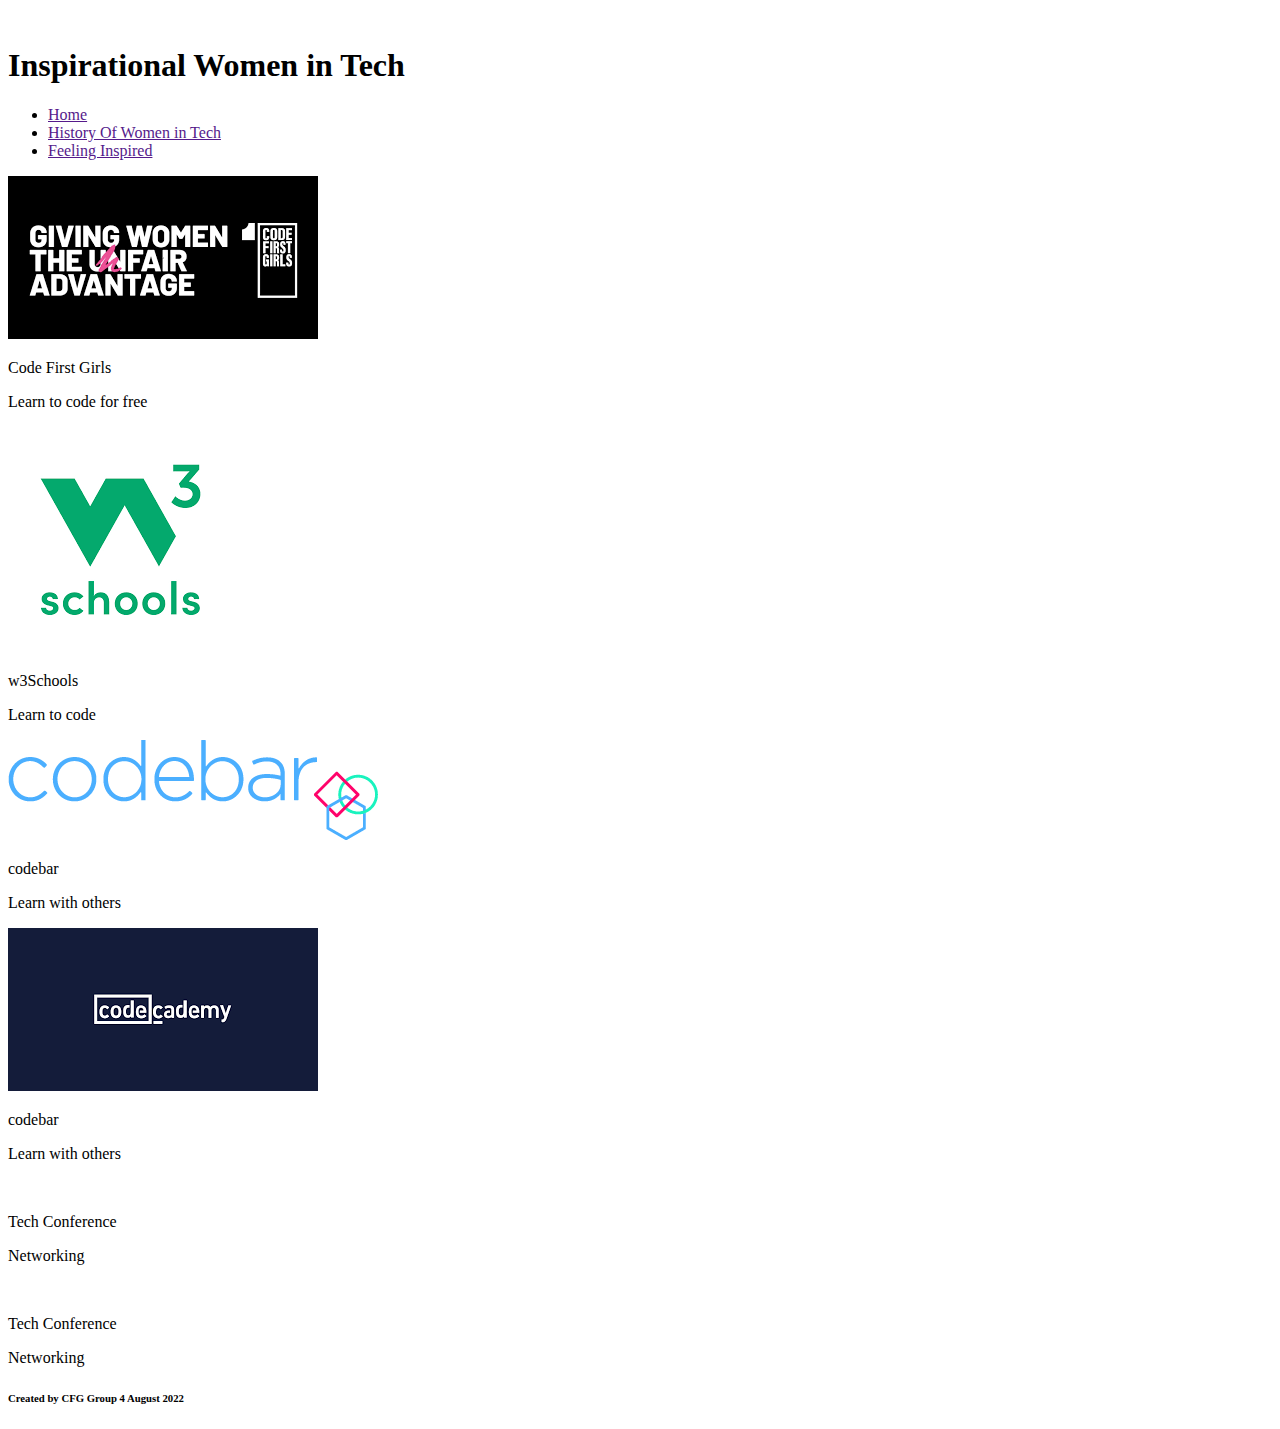
==== getinspired.html @ d0c5c167 "initial commit" ====
<!DOCTYPE html>
<html lang="en">
<head>
    <meta charset="UTF-8">
    <meta http-equiv="X-UA-Compatible" content="IE=edge">
    <meta name="viewport" content="width=device-width, initial-scale=1.0">
    <title>Get Inspired | Women in Tech</title>
</head>
<body>
    <header>
        <img src="" alt="">
        <h1>Inspirational Women in Tech</h1>
    </header>
    <nav>
        <ul>
            <li><a href="">Home</a></li>
            <li><a href="">History Of Women in Tech</a></li>
            <li><a href="">Feeling Inspired</a></li>
        </ul>
    </nav>
    <main>
        <div>
            <a target="_blank" href="https://codefirstgirls.com/">
            <img src="resources/cfgpic.png" alt="CFG Picture">
            </a>
        </div>
            <div>
                <p>Code First Girls</p>
                <p>Learn to code for free</p>
            </div>
        </div>

        <div>
            <a href="https://www.w3schools.com/">
            <img src="resources/w3schoolspic.png" alt="w3schools">
            </a>
        </div>
            <div>
                <p>w3Schools</p>
                <p>Learn to code</p>
            </div>
        </div>

        <div>
            <a href="https://codebar.io/">
            <img src="resources/codebarpic.png" alt="CodeBar">
            </a>
        </div>
            <div>
                <p>codebar</p>
                <p>Learn with others</p>
            </div>
        </div>

        <div>
            <a href="https://www.codecademy.com/learn">
            <img src="resources/codecademypic.png" alt="Codecademy">
            </a>
        </div>
            <div>
                <p>codebar</p>
                <p>Learn with others</p>
            </div>
        </div>

        <div>
            <a href="">
            <img src="" alt="">
            </a>
        </div>
            <div>
                <p>Tech Conference</p>
                <p>Networking</p>
            </div>
        </div>

        <div>
            <a href="">
            <img src="" alt="">
            </a>
        </div>
            <div>
                <p>Tech Conference</p>
                <p>Networking</p>
            </div>
        </div>
    </main>

        <footer>
            <h6>Created by CFG Group 4 August 2022</h6> 
        </footer>
    
</body>
</html>
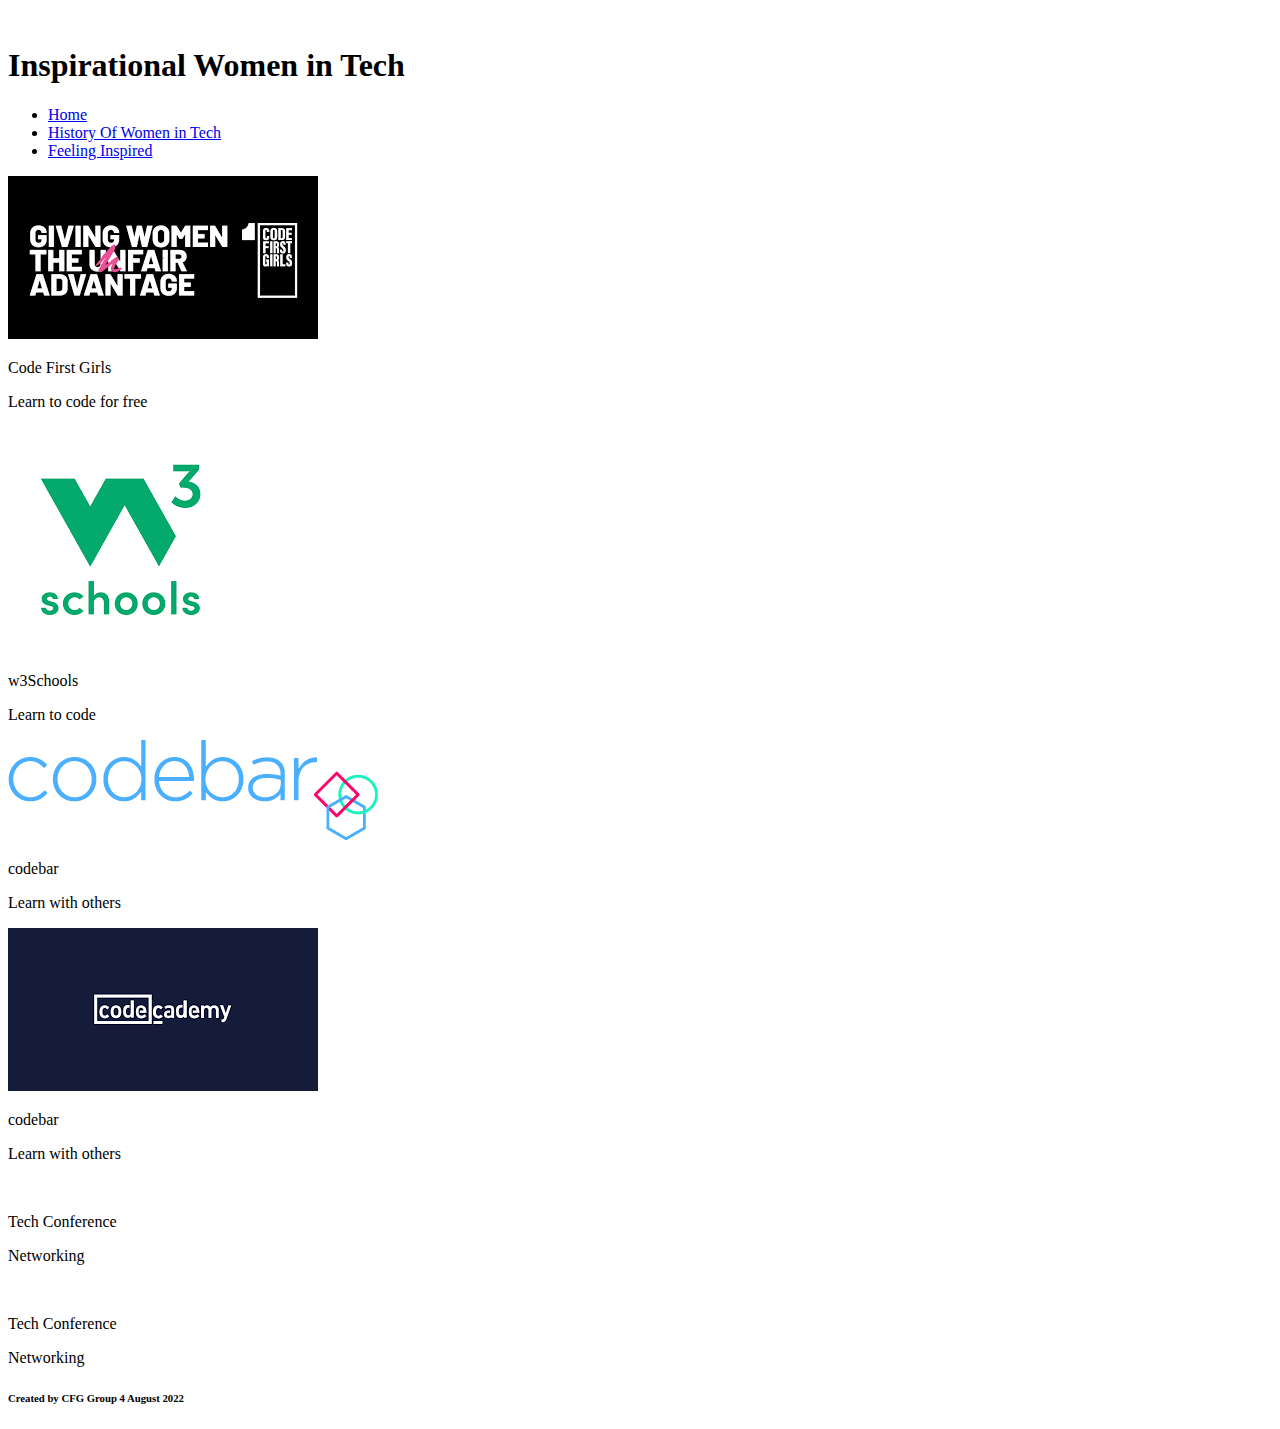
==== commit 9f669289: "linking Stylesheets and Nav bar" ====
--- a/getinspired.html
+++ b/getinspired.html
@@ -4,6 +4,7 @@
     <meta charset="UTF-8">
     <meta http-equiv="X-UA-Compatible" content="IE=edge">
     <meta name="viewport" content="width=device-width, initial-scale=1.0">
+    <link href="resources/getinspired.css" type="text/css" rel="stylesheet">
     <title>Get Inspired | Women in Tech</title>
 </head>
 <body>
@@ -13,9 +14,9 @@
     </header>
     <nav>
         <ul>
-            <li><a href="">Home</a></li>
-            <li><a href="">History Of Women in Tech</a></li>
-            <li><a href="">Feeling Inspired</a></li>
+            <li><a href="./main.html">Home</a></li>
+            <li><a href="./history.html">History Of Women in Tech</a></li>
+            <li><a href="./getinspired.html">Feeling Inspired</a></li>
         </ul>
     </nav>
     <main>
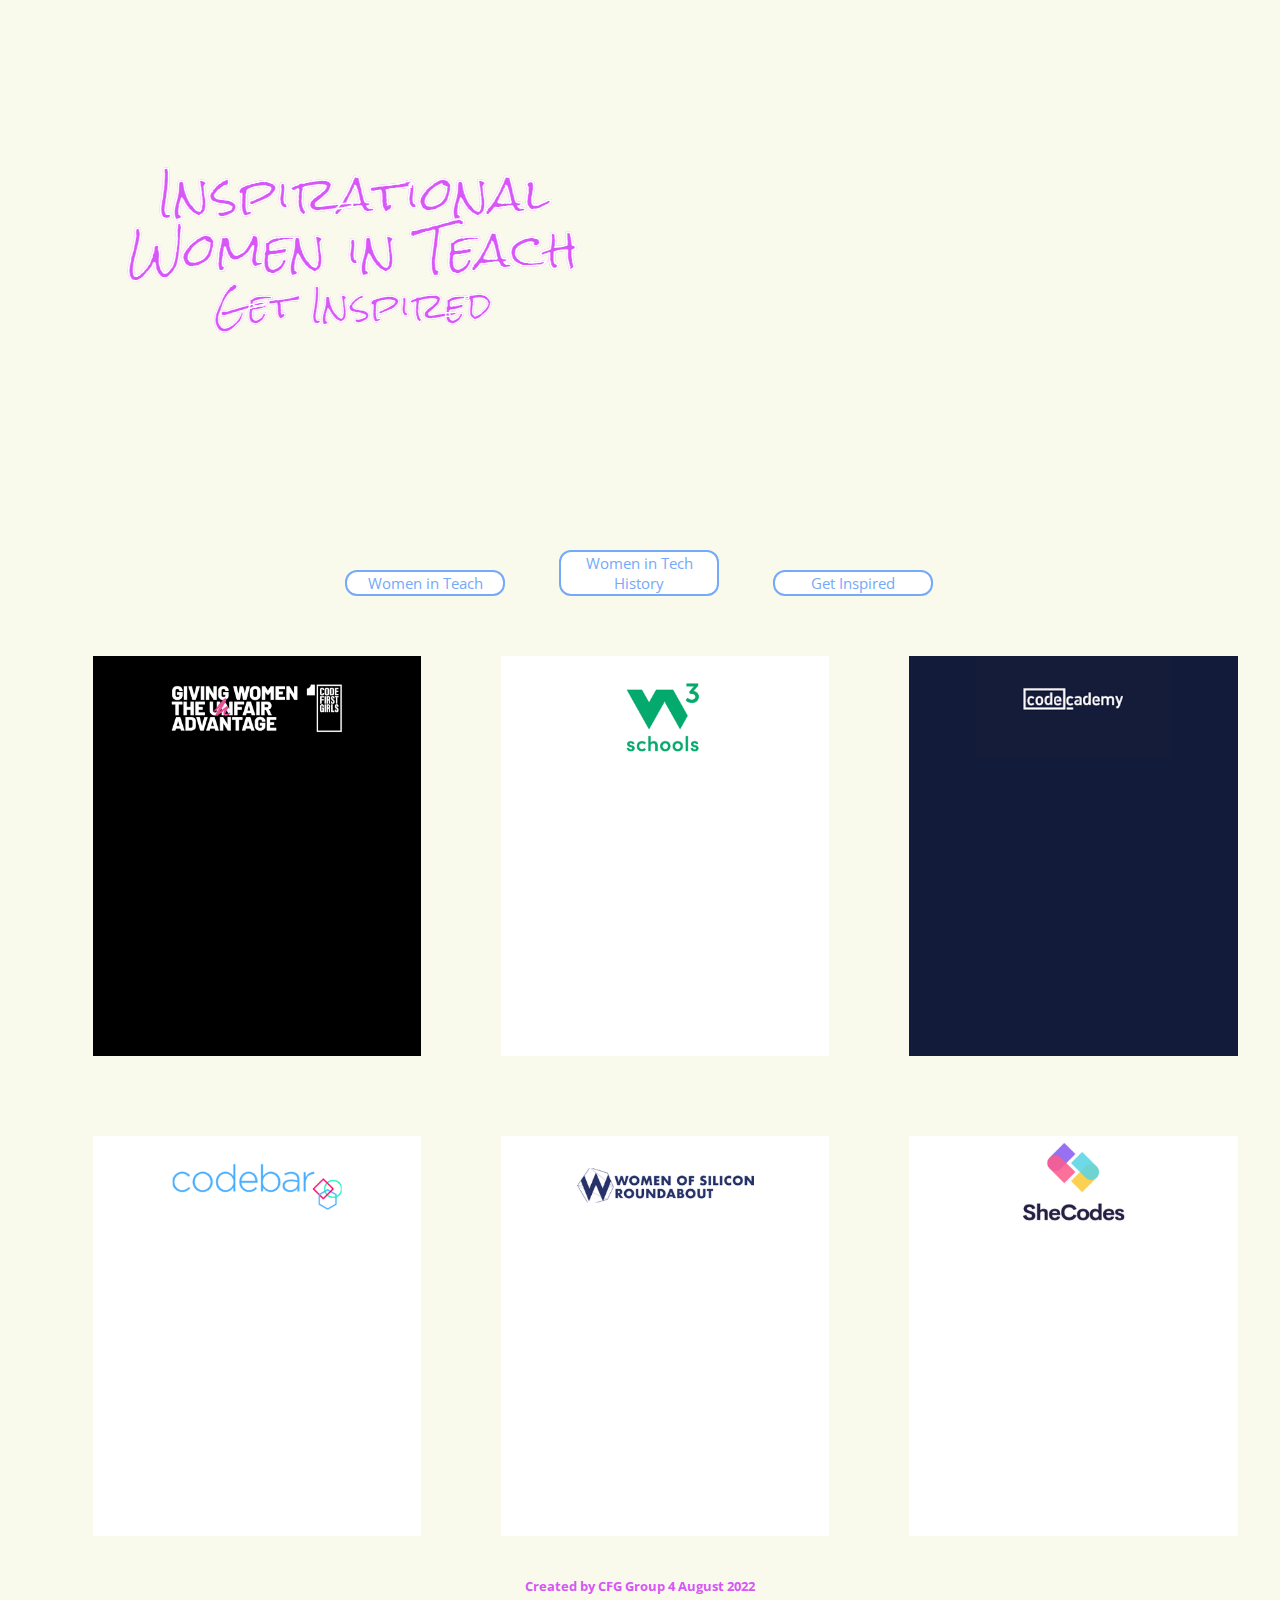
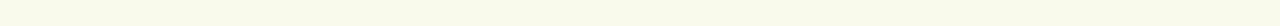
==== commit 80e5c981: "Updated CSS to make header responsive and centre position grid and nav bar" ====
--- a/getinspired.html
+++ b/getinspired.html
@@ -5,86 +5,67 @@
     <meta http-equiv="X-UA-Compatible" content="IE=edge">
     <meta name="viewport" content="width=device-width, initial-scale=1.0">
     <link href="resources/getinspired.css" type="text/css" rel="stylesheet">
+    <link rel="preconnect" href="https://fonts.googleapis.com">
+    <link rel="preconnect" href="https://fonts.gstatic.com" crossorigin>
+    <link href="https://fonts.googleapis.com/css2?family=Open+Sans:ital,wght@0,300;0,400;0,500;0,600;0,700;0,800;1,300;1,400;1,500;1,600;1,700;1,800&family=Rock+Salt&display=swap" rel="stylesheet">
+    <meta name="viewport" content="width=device-width, initial-scale=1.0">
     <title>Get Inspired | Women in Tech</title>
 </head>
 <body>
     <header>
-        <img src="" alt="">
-        <h1>Inspirational Women in Tech</h1>
+        <div class="header-photo">
+            <div class="logo1">    
+                <h1>Inspirational</h1>
+                <h1>Women in Teach</h1>
+                <h2>Get Inspired</h2>
+            </div>
+        </div>
+        
     </header>
     <nav>
-        <ul>
-            <li><a href="./main.html">Home</a></li>
-            <li><a href="./history.html">History Of Women in Tech</a></li>
-            <li><a href="./getinspired.html">Feeling Inspired</a></li>
-        </ul>
+        <div>
+            <button class="stacked-button" onClick="document.location='./main.html'" >Women in Teach</button>
+            <button class="stacked-button" onClick="document.location='./history.html'" >Women in Tech History</button>
+            <button class="stacked-button" onClick="document.location='./getinspired.html'" >Get Inspired</button>
+        </div>
     </nav>
+
     <main>
-        <div>
+        <div class="grid">
+
+        <div class="grid-item grid-background-black">
             <a target="_blank" href="https://codefirstgirls.com/">
-            <img src="resources/cfgpic.png" alt="CFG Picture">
+            <img class="centered-image" src="resources/images/cfglogo.png" alt="CFG Picture">
             </a>
         </div>
-            <div>
-                <p>Code First Girls</p>
-                <p>Learn to code for free</p>
-            </div>
+        <div class="grid-item grid-background-white">
+            <a href="https://www.w3schools.com/">
+            <img class="centered-image" src="resources/images/w3schoolslogo1.png" alt="w3schools">
+            </a>
+        </div>
+        <div class="grid-item grid-background-navy">
+            <a href="https://www.codecademy.com/learn">
+            <img class="centered-image" src="resources/images/codecademylogo1.png" alt="Codecademy">
+            </a>
+        </div>
+        <div class="grid-item grid-background-white codebar">
+            <a href="https://codebar.io/">
+            <img class="centered-image" src="resources/images/codebarlogo1.png" alt="CodeBar">
+            </a>
+        </div>
+        <div class="grid-item grid-background-white roundabout">
+            <a href="https://www.women-in-technology.com/">
+            <img class="centered-image" src="resources/images/wosrlogo.png" alt="Women of Silicon Roundabout">
+            </a>
+        </div>
+        <div class="grid-item grid-background-white">
+            <a href="https://www.shecodes.io/">
+            <img class="centered-image" src="resources/images/shecodeslogo1.png" alt="shecodes">
+            </a>
         </div>
 
-        <div>
-            <a href="https://www.w3schools.com/">
-            <img src="resources/w3schoolspic.png" alt="w3schools">
-            </a>
-        </div>
-            <div>
-                <p>w3Schools</p>
-                <p>Learn to code</p>
-            </div>
         </div>
 
-        <div>
-            <a href="https://codebar.io/">
-            <img src="resources/codebarpic.png" alt="CodeBar">
-            </a>
-        </div>
-            <div>
-                <p>codebar</p>
-                <p>Learn with others</p>
-            </div>
-        </div>
-
-        <div>
-            <a href="https://www.codecademy.com/learn">
-            <img src="resources/codecademypic.png" alt="Codecademy">
-            </a>
-        </div>
-            <div>
-                <p>codebar</p>
-                <p>Learn with others</p>
-            </div>
-        </div>
-
-        <div>
-            <a href="">
-            <img src="" alt="">
-            </a>
-        </div>
-            <div>
-                <p>Tech Conference</p>
-                <p>Networking</p>
-            </div>
-        </div>
-
-        <div>
-            <a href="">
-            <img src="" alt="">
-            </a>
-        </div>
-            <div>
-                <p>Tech Conference</p>
-                <p>Networking</p>
-            </div>
-        </div>
     </main>
 
         <footer>
--- a/resources/getinspired.css
+++ b/resources/getinspired.css
@@ -0,0 +1,124 @@
+
+
+/* Background page color*/
+
+body {
+     background-color: #f9faec;
+     margin: 0;
+}
+
+/* Header */
+.header-photo {
+    background-image: url("./images/get-inspired-image-lg.png");
+    height: 500px;
+    background-position: center;
+    background-repeat: no-repeat;
+    background-size: cover;
+    position: relative;
+}
+
+.logo1 {
+    text-align: center;
+    position: absolute;
+    top: 30%;
+    left: 10%;
+    color: #D757F6;
+
+    font-family: 'Rock Salt', cursive;
+    -webkit-text-stroke: 0.2px white;
+    line-height: 100%;
+    font-size: x-large;
+}
+
+@media only screen and (max-width: 1000px) {
+    .logo1 {
+        left: 20%;
+    }
+}
+
+/* Nav bar Buttons
+*/
+
+nav {
+    width: 50%;
+    margin-left: auto;
+    margin-right: auto;
+}
+
+@media only screen and (max-width: 600px) {
+    button {
+      float: left
+    }
+  }
+
+
+button {
+    background-color: white;
+    color: #75A9F9;
+    width: 25%;
+    border: 2px solid #75A9F9;
+    font-family: 'Open Sans', sans-serif;
+    border-radius: 12px;
+    font-size: 15px;
+    margin-right: 25px;
+    margin-left: 25px;
+    margin-top: 50px;
+    margin-bottom: 50px;
+}
+
+
+button:hover {
+    background-color: #c9d1d7;
+}
+
+
+
+/* Gid display */
+
+.grid {
+    display: grid;
+    grid-template-columns: 30% 30% 30%;
+    padding: 10px;
+    column-gap: 80px;
+    row-gap: 80px;
+    width: 90%;
+    text-align: center;
+    margin-left: auto;
+    margin-right: auto;
+}
+
+.grid-item {
+    height: 400px;
+}
+
+main {
+    width:95%;
+    margin-left: auto;
+    margin-right: auto;
+}
+.centered-image {
+    margin: auto;
+    width: 60%;
+}
+
+.grid-background-black {
+    background-color: black;
+}
+
+.grid-background-navy {
+    background-color: #131b3b;
+}
+
+.grid-background-white {
+    background-color: white;
+}
+
+/*footer*/
+
+footer {
+    text-align: center;
+    font-family: 'Open Sans', sans-serif;
+    color: #D757F6;
+    font-size: 20px;
+}
+
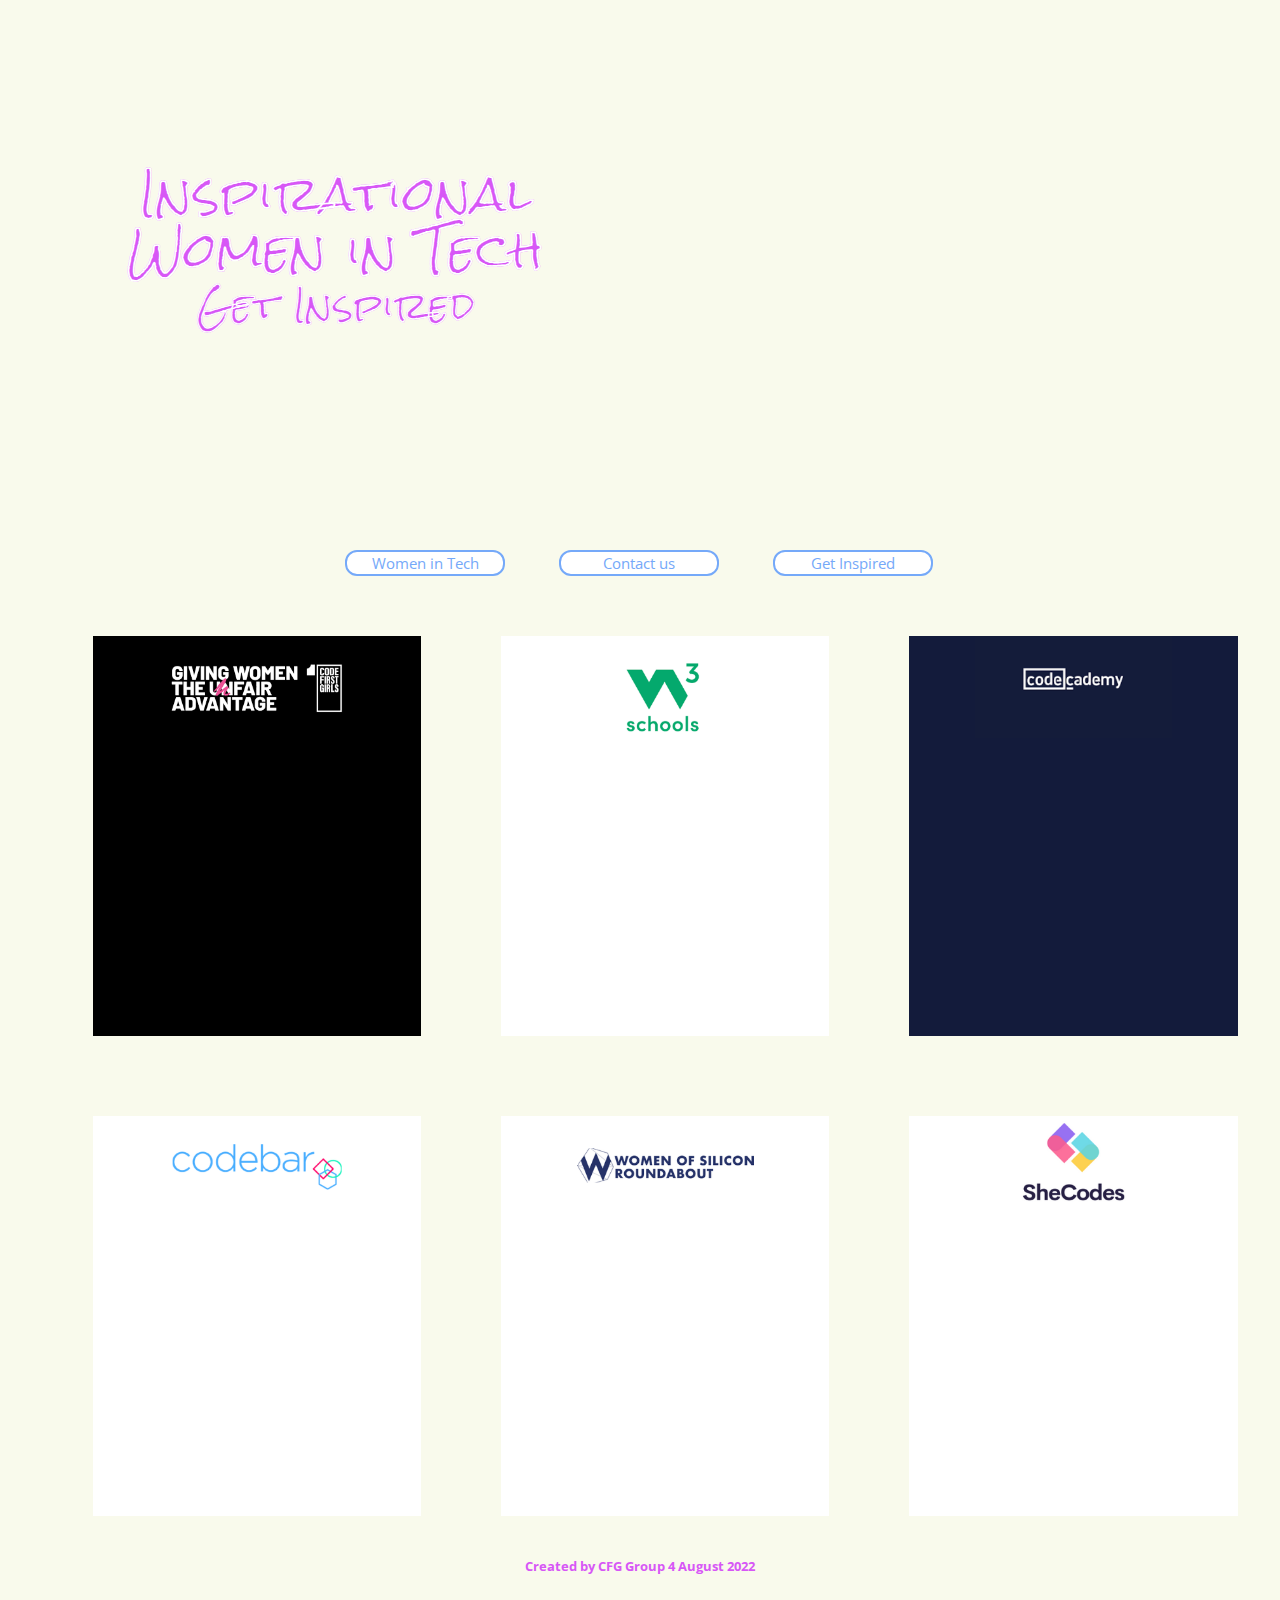
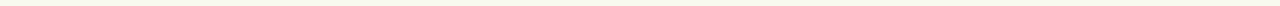
==== commit 6342bfb1: "Jodie update to inspired page and Roda's contact page" ====
--- a/getinspired.html
+++ b/getinspired.html
@@ -16,7 +16,7 @@
         <div class="header-photo">
             <div class="logo1">    
                 <h1>Inspirational</h1>
-                <h1>Women in Teach</h1>
+                <h1>Women in Tech</h1>
                 <h2>Get Inspired</h2>
             </div>
         </div>
@@ -24,8 +24,8 @@
     </header>
     <nav>
         <div>
-            <button class="stacked-button" onClick="document.location='./main.html'" >Women in Teach</button>
-            <button class="stacked-button" onClick="document.location='./history.html'" >Women in Tech History</button>
+            <button class="stacked-button" onClick="document.location='./main.html'" >Women in Tech</button>
+            <button class="stacked-button" onClick="document.location='./contact.html'" >Contact us</button>
             <button class="stacked-button" onClick="document.location='./getinspired.html'" >Get Inspired</button>
         </div>
     </nav>
@@ -39,27 +39,27 @@
             </a>
         </div>
         <div class="grid-item grid-background-white">
-            <a href="https://www.w3schools.com/">
+            <a target="_blank" href="https://www.w3schools.com/">
             <img class="centered-image" src="resources/images/w3schoolslogo1.png" alt="w3schools">
             </a>
         </div>
         <div class="grid-item grid-background-navy">
-            <a href="https://www.codecademy.com/learn">
+            <a target="_blank" href="https://www.codecademy.com/learn">
             <img class="centered-image" src="resources/images/codecademylogo1.png" alt="Codecademy">
             </a>
         </div>
         <div class="grid-item grid-background-white codebar">
-            <a href="https://codebar.io/">
+            <a target="_blank" href="https://codebar.io/">
             <img class="centered-image" src="resources/images/codebarlogo1.png" alt="CodeBar">
             </a>
         </div>
         <div class="grid-item grid-background-white roundabout">
-            <a href="https://www.women-in-technology.com/">
+            <a target="_blank" href="https://www.women-in-technology.com/">
             <img class="centered-image" src="resources/images/wosrlogo.png" alt="Women of Silicon Roundabout">
             </a>
         </div>
         <div class="grid-item grid-background-white">
-            <a href="https://www.shecodes.io/">
+            <a target="_blank" href="https://www.shecodes.io/">
             <img class="centered-image" src="resources/images/shecodeslogo1.png" alt="shecodes">
             </a>
         </div>
